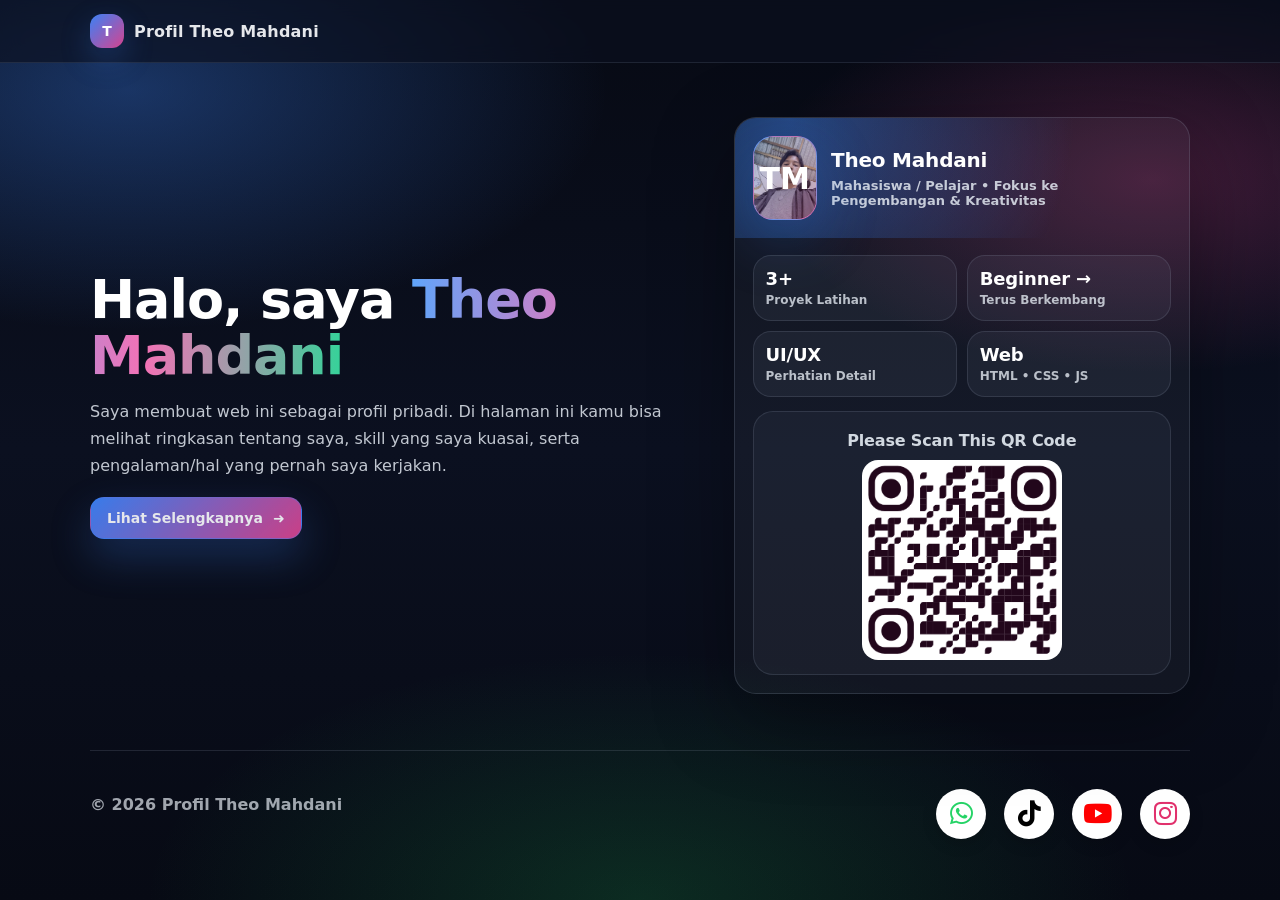
==== index.html @ c1e77197 "Add files via upload" ====
<!DOCTYPE html>
<html lang="id">

<head>
  <meta charset="UTF-8" />
  <meta name="viewport" content="width=device-width, initial-scale=1.0" />
  <title>Profil</title>
  <meta name="description" content="Web Profil Theo Mahdani" />

  <link rel="stylesheet" href="home_style.css" />
  <link rel="stylesheet" href="https://cdnjs.cloudflare.com/ajax/libs/font-awesome/6.7.2/css/all.min.css">
</head>

<body>
  <div class="bg" aria-hidden="true"></div>

  <header>
    <div class="container">
      <div class="nav">
        <div class="brand">
          <div class="brand-badge">T</div>
          <a href="index.html" class="brand-link" aria-label="Kembali ke halaman profil">Profil Theo Mahdani</a>
        </div>
      </div>

      <div class="nav-mobile" id="mobileNavDetail" aria-hidden="true">
        <div class="nav-mobile-panel" role="dialog" aria-label="Menu navigasi" aria-modal="true">
          <div class="nav-mobile-head">
            <div class="brand-mini">
              <div class="brand-badge brand-badge--mini">T</div>
              <div class="brand-mini-text">Menu</div>
            </div>
            <button class="nav-mobile-close" type="button" aria-label="Tutup menu">
              <span aria-hidden="true">✕</span>
            </button>
          </div>
        </div>
      </div>
    </div>
  </header>

  <main>
    <section class="hero" id="home">
      <div class="container">
        <div class="hero-grid">
          <div>
            <h1 class="hero-title">
              Halo, saya <span class="gradient-text">Theo Mahdani</span>
            </h1>
            <p class="hero-subtitle">
              Saya membuat web ini sebagai profil pribadi. Di halaman ini kamu bisa melihat ringkasan
              tentang saya, skill yang saya kuasai, serta pengalaman/hal yang pernah saya kerjakan.
            </p>
            <div class="hero-actions">
              <a class="btn btn-primary" href="home_profil_detail.html?panel=about" aria-label="Lihat selengkapnya">
                Lihat Selengkapnya <span aria-hidden="true">➜</span>
              </a>
            </div>
          </div>

          <aside class="profile-card" aria-label="Kartu profil">
            <div class="profile-top">
              <div class="avatar" title="Avatar Theo">
                <img class="avatar-photo" alt="Foto Theo" src="/assets/foto1.jpeg" />
                <div class="avatar-initials">TM</div>
              </div>
              <div class="profile-meta">
                <h2>Theo Mahdani</h2>
                <p>Mahasiswa / Pelajar • Fokus ke Pengembangan & Kreativitas</p>
              </div>
            </div>

            <div class="quick-stats" role="list" aria-label="Ringkasan">
              <div class="stat" role="listitem"><strong>3+</strong><span>Proyek Latihan</span></div>
              <div class="stat" role="listitem"><strong>Beginner →</strong><span>Terus Berkembang</span></div>
              <div class="stat" role="listitem"><strong>UI/UX</strong><span>Perhatian Detail</span></div>
              <div class="stat" role="listitem"><strong>Web</strong><span>HTML • CSS • JS</span></div>
            </div>

            <div class="qrfak-box" aria-label="QR Fak">
              <div class="qrfak-title">Please Scan This QR Code</div>
              <div class="qrfak-img-wrap">
                <img class="qrfak-img" src="/assets/qrfak.png" alt="QR Fak" />
              </div>
            </div>

          </aside>
        </div>
      </div>
    </section>

    <footer>
      <div class="container">
        <div class="footer-bar">
          <div>© <span id="year"></span> Profil Theo Mahdani</div>
          <div class="social-icons" aria-label="Tautan sosial">
            <a href="https://wa.me/6281234567890" target="_blank" rel="noopener noreferrer" title="WhatsApp">
              <i class="fa-brands fa-whatsapp"></i>
            </a>
            <a href="https://www.tiktok.com/@username" target="_blank" rel="noopener noreferrer" title="TikTok">
              <i class="fa-brands fa-tiktok"></i>
            </a>
            <a href="https://www.youtube.com/@channel" target="_blank" rel="noopener noreferrer" title="YouTube">
              <i class="fa-brands fa-youtube"></i>
            </a>
            <a href="https://www.instagram.com/username" target="_blank" rel="noopener noreferrer" title="Instagram">
              <i class="fa-brands fa-instagram"></i>
            </a>
          </div>
        </div>
      </div>
    </footer>
  </main>

  <script src="home_script.js" defer></script>
</body>

</html>
---- home_style.css ----
* {
  box-sizing: border-box;
}

body {
  margin: 0;
  font-family: ui-sans-serif, system-ui, -apple-system, Segoe UI, Roboto, Arial, "Noto Sans", "Liberation Sans", sans-serif;
  color: #0f172a;
  background: #0b1020;
  overflow-x: hidden;
}

a {
  color: inherit;
  text-decoration: none;
}

img {
  max-width: 100%;
  display: block;
}

.container {
  width: min(1100px, 92vw);
  margin: 0 auto;
}

.bg {
  position: fixed;
  inset: 0;
  z-index: -1;
  background:
    radial-gradient(800px 400px at 10% 10%, rgba(59, 130, 246, 0.35), transparent 60%),
    radial-gradient(700px 350px at 90% 20%, rgba(236, 72, 153, 0.25), transparent 55%),
    radial-gradient(900px 450px at 50% 100%, rgba(34, 197, 94, 0.18), transparent 55%),
    linear-gradient(180deg, #070a14, #0b1020 50%, #070a14);
}

header {
  position: sticky;
  top: 0;
  z-index: 50;
  backdrop-filter: blur(10px);
  background: rgba(11, 16, 32, 0.65);
  border-bottom: 1px solid rgba(148, 163, 184, 0.15);
}

.nav {
  display: flex;
  align-items: center;
  justify-content: space-between;
  padding: 14px 0;
  gap: 16px;
}

.brand {
  display: flex;
  align-items: center;
  gap: 10px;
  font-weight: 800;
  color: #e5e7eb;
  letter-spacing: 0.2px;
}

.brand-badge {
  width: 34px;
  height: 34px;
  border-radius: 12px;
  background: linear-gradient(135deg, rgba(59, 130, 246, 1), rgba(236, 72, 153, 0.9));
  box-shadow: 0 12px 30px rgba(59, 130, 246, 0.25);
  display: grid;
  place-items: center;
  color: white;
  font-size: 14px;
  font-weight: 900;
}

.nav-links {
  display: flex;
  gap: 18px;
  align-items: center;
  color: #cbd5e1;
  font-weight: 600;
  font-size: 14px;
}

.nav-links a {
  padding: 10px 12px;
  border-radius: 12px;
  border: 1px solid transparent;
  transition: 180ms ease;
}

.nav-links a:hover {
  border-color: rgba(148, 163, 184, 0.25);
  background: rgba(148, 163, 184, 0.08);
  color: #ffffff;
}

.hero {
  padding: 54px 0 26px;
}

.hero-grid {
  display: grid;
  grid-template-columns: 1.15fr 0.85fr;
  gap: 26px;
  align-items: center;
}

.hero-title {
  margin: 0;
  font-size: clamp(34px, 5vw, 54px);
  line-height: 1.04;
  color: white;
  letter-spacing: -0.02em;
}

.gradient-text {
  background: linear-gradient(90deg, #60a5fa, #f472b6, #34d399);
  -webkit-background-clip: text;
  background-clip: text;
  color: transparent;
}

.hero-subtitle {
  margin: 14px 0 0;
  color: rgba(226, 232, 240, 0.85);
  font-size: 16px;
  line-height: 1.7;
  max-width: 60ch;
}

.hero-actions {
  margin-top: 18px;
  display: flex;
  flex-wrap: wrap;
  gap: 12px;
  align-items: center;
}

.btn {
  border: 1px solid rgba(148, 163, 184, 0.25);
  background: rgba(148, 163, 184, 0.08);
  color: #e5e7eb;
  padding: 12px 16px;
  border-radius: 14px;
  font-weight: 700;
  font-size: 14px;
  transition: 180ms ease;
  display: inline-flex;
  align-items: center;
  gap: 10px;
  cursor: pointer;
}

.btn:hover {
  transform: translateY(-2px);
  border-color: rgba(96, 165, 250, 0.45);
  background: rgba(96, 165, 250, 0.12);
}

.btn-primary {
  border-color: rgba(59, 130, 246, 0.35);
  background: linear-gradient(135deg, rgba(59, 130, 246, 0.95), rgba(236, 72, 153, 0.85));
  box-shadow: 0 18px 40px rgba(59, 130, 246, 0.25);
}

.profile-card {
  background: rgba(255, 255, 255, 0.04);
  border: 1px solid rgba(148, 163, 184, 0.20);
  border-radius: 22px;
  padding: 18px;
  box-shadow: 0 24px 80px rgba(0, 0, 0, 0.35);
  position: relative;
  overflow: hidden;
}

.profile-card::before {
  content: "";
  position: absolute;
  inset: -80px -60px auto -60px;
  height: 200px;
  background: radial-gradient(circle at 20% 40%, rgba(59, 130, 246, 0.45), transparent 60%);
  pointer-events: none;
}

.profile-top {
  display: flex;
  gap: 14px;
  align-items: center;
  position: relative;
  z-index: 1;
}

.avatar {
  width: 84px;
  height: 84px;
  border-radius: 20px;
  background: linear-gradient(135deg, rgba(59, 130, 246, 0.9), rgba(236, 72, 153, 0.8));
  border: 1px solid rgba(255, 255, 255, 0.22);
  display: grid;
  place-items: center;
  position: relative;
  overflow: hidden;
  box-shadow: 0 20px 60px rgba(59, 130, 246, 0.25);
}

.avatar-photo {
  position: absolute;
  inset: 0;
  width: 100%;
  height: 100%;
  object-fit: cover;
  transform: scale(1.02);
  filter: saturate(1.05) contrast(1.05);
}

.avatar::after {
  content: "";
  position: absolute;
  inset: 0;
  background: linear-gradient(135deg, rgba(59, 130, 246, 0.25), rgba(236, 72, 153, 0.25));
  pointer-events: none;
}

.avatar-initials {
  position: relative;
  z-index: 2;
  color: white;
  font-size: 30px;
  font-weight: 900;
  text-shadow: 0 10px 30px rgba(0, 0, 0, 0.45);
}

.profile-meta h2 {
  margin: 0;
  color: white;
  font-size: 20px;
  letter-spacing: -0.01em;
}

.profile-meta p {
  margin: 6px 0 0;
  color: rgba(226, 232, 240, 0.85);
  font-weight: 600;
  font-size: 13px;
}

.quick-stats {
  margin-top: 35px;
  display: grid;
  grid-template-columns: 1fr 1fr;
  gap: 10px;
  position: relative;
  z-index: 1;
}

.stat {
  border-radius: 18px;
  background: rgba(148, 163, 184, 0.08);
  border: 1px solid rgba(148, 163, 184, 0.18);
  padding: 12px;
}

.stat strong {
  display: block;
  color: white;
  font-size: 18px;
  letter-spacing: -0.01em;
}

.stat span {
  color: rgba(226, 232, 240, 0.8);
  font-size: 12px;
  font-weight: 600;
}

section {
  padding: 30px 0;
}

.section-title {
  color: white;
  font-size: 22px;
  margin: 0 0 14px;
  letter-spacing: -0.01em;
}

.section-subtitle {
  margin: 0 0 18px;
  color: rgba(226, 232, 240, 0.82);
  line-height: 1.7;
}

.grid-2 {
  display: grid;
  grid-template-columns: 1fr 1fr;
  gap: 18px;
}

.card {
  background: rgba(255, 255, 255, 0.04);
  border: 1px solid rgba(148, 163, 184, 0.18);
  border-radius: 20px;
  padding: 18px;
  box-shadow: 0 18px 60px rgba(0, 0, 0, 0.25);
}

.list {
  margin: 0;
  padding-left: 18px;
  color: rgba(226, 232, 240, 0.86);
  line-height: 1.9;
  font-weight: 600;
  font-size: 14px;
}

.skills {
  display: grid;
  grid-template-columns: repeat(2, minmax(0, 1fr));
  gap: 12px;
}

.skill {
  border-radius: 18px;
  padding: 14px;
  background: rgba(148, 163, 184, 0.08);
  border: 1px solid rgba(148, 163, 184, 0.18);
}

.skill .topline {
  display: flex;
  justify-content: space-between;
  align-items: center;
  gap: 10px;
  margin-bottom: 10px;
}

.skill .topline strong {
  color: white;
  font-size: 14px;
  letter-spacing: -0.01em;
}

.pill {
  font-size: 12px;
  font-weight: 800;
  color: rgba(226, 232, 240, 0.95);
  background: rgba(59, 130, 246, 0.18);
  border: 1px solid rgba(59, 130, 246, 0.35);
  padding: 6px 10px;
  border-radius: 999px;
  white-space: nowrap;
}

.bar {
  height: 10px;
  border-radius: 999px;
  background: rgba(148, 163, 184, 0.18);
  overflow: hidden;
  border: 1px solid rgba(148, 163, 184, 0.12);
}

.bar>span {
  display: block;
  height: 100%;
  width: 50%;
  background: linear-gradient(90deg, rgba(96, 165, 250, 1), rgba(52, 211, 153, 0.95));
  border-radius: 999px;
}

.timeline {
  display: grid;
  gap: 12px;
}

.item {
  display: grid;
  grid-template-columns: 16px 1fr;
  gap: 12px;
  align-items: start;
  padding: 14px;
  border-radius: 18px;
  background: rgba(148, 163, 184, 0.08);
  border: 1px solid rgba(148, 163, 184, 0.18);
}

.dot {
  width: 14px;
  height: 14px;
  margin-top: 5px;
  border-radius: 999px;
  background: linear-gradient(135deg, rgba(59, 130, 246, 1), rgba(236, 72, 153, 0.85));
  box-shadow: 0 10px 30px rgba(59, 130, 246, 0.25);
}

.item h3 {
  margin: 0;
  color: white;
  font-size: 15px;
}

.item p {
  margin: 8px 0 0;
  color: rgba(226, 232, 240, 0.85);
  line-height: 1.7;
  font-weight: 600;
  font-size: 13px;
}

.contact-form {
  display: grid;
  gap: 12px;
}

.row-2 {
  display: grid;
  grid-template-columns: 1fr 1fr;
  gap: 12px;
}

label {
  display: block;
  font-weight: 800;
  color: rgba(226, 232, 240, 0.9);
  margin-bottom: 8px;
  font-size: 13px;
  letter-spacing: 0.2px;
}

input,
textarea {
  width: 100%;
  padding: 12px 14px;
  border-radius: 14px;
  border: 1px solid rgba(148, 163, 184, 0.22);
  background: rgba(2, 6, 23, 0.35);
  color: #e5e7eb;
  outline: none;
  font-weight: 650;
}

textarea {
  resize: vertical;
  min-height: 120px;
}

input:focus,
textarea:focus {
  border-color: rgba(96, 165, 250, 0.6);
  box-shadow: 0 0 0 3px rgba(96, 165, 250, 0.18);
}

.form-note {
  color: rgba(226, 232, 240, 0.7);
  font-weight: 650;
  line-height: 1.6;
  font-size: 12px;
  margin: 0;
}

footer {
  padding: 30px 0 44px;
  color: rgba(226, 232, 240, 0.7);
  font-weight: 650;
}

.footer-bar {
  border-top: 1px solid rgba(148, 163, 184, 0.18);
  padding-top: 18px;
  display: flex;
  justify-content: space-between;
  align-items: center;
  gap: 12px;
  flex-wrap: wrap;
}

.social-icons {
  display: flex;
  justify-content: center;
  align-items: center;
  gap: 18px;
  margin-top: 20px;
}

.social-icons a {
  width: 50px;
  height: 50px;
  display: flex;
  justify-content: center;
  align-items: center;
  border-radius: 50%;
  background: #ffffff;
  text-decoration: none;
  box-shadow: 0 5px 15px rgba(0, 0, 0, .15);
  transition: all .3s ease;
}

.social-icons a i {
  font-size: 26px;
  transition: .3s;
}

.social-icons a:hover {
  transform: translateY(-3px) scale(1.08);
}

.social-icons a:nth-child(1) i {
  color: #25D366;
}

.social-icons a:nth-child(2) i {
  color: #000000;
}

.social-icons a:nth-child(3) i {
  color: #FF0000;
}

.social-icons a:nth-child(4) i {
  color: #E1306C;
}

@media (max-width: 900px) {
  .hero-grid {
    grid-template-columns: 1fr;
  }
}

/* Mobile nav */
.nav-toggle {
  display: none;
  width: 44px;
  height: 44px;
  border-radius: 14px;
  border: 1px solid rgba(148, 163, 184, 0.22);
  background: rgba(148, 163, 184, 0.08);
  cursor: pointer;
  align-items: center;
  justify-content: center;
  transition: 180ms ease;
}

.nav-toggle:hover {
  border-color: rgba(96, 165, 250, 0.45);
  background: rgba(96, 165, 250, 0.12);
}

.nav-toggle-lines {
  width: 18px;
  height: 2px;
  background: rgba(226, 232, 240, 0.9);
  position: relative;
  border-radius: 999px;
}

.nav-toggle-lines::before,
.nav-toggle-lines::after {
  content: "";
  position: absolute;
  left: 0;
  right: 0;
  height: 2px;
  background: rgba(226, 232, 240, 0.9);
  border-radius: 999px;
  transition: 220ms ease;
}

.nav-toggle-lines::before {
  top: -6px;
}

.nav-toggle-lines::after {
  top: 6px;
}

.nav-mobile {
  position: relative;
}

.nav-mobile-overlay {
  position: fixed;
  inset: 0;
  background: rgba(2, 6, 23, 0.62);
  opacity: 0;
  pointer-events: none;
  transition: 220ms ease;
  z-index: 60;
  border: 0;
}

.nav-mobile-panel {
  position: fixed;
  top: 14px;
  right: 14px;
  width: min(360px, calc(100vw - 28px));
  background: rgba(11, 16, 32, 0.92);
  border: 1px solid rgba(148, 163, 184, 0.18);
  border-radius: 20px;
  box-shadow: 0 30px 90px rgba(0, 0, 0, 0.55);
  transform: translateY(-8px) translateX(16px);
  opacity: 0;
  pointer-events: none;
  transition: 220ms ease;
  z-index: 70;
  overflow: hidden;
}

.nav-mobile[aria-hidden="false"] .nav-mobile-overlay {
  opacity: 1;
  pointer-events: auto;
}

.nav-mobile[aria-hidden="false"] .nav-mobile-panel {
  transform: translateY(0) translateX(0);
  opacity: 1;
  pointer-events: auto;
}

.nav-mobile-head {
  display: flex;
  align-items: center;
  justify-content: space-between;
  padding: 14px 14px 10px;
}

.brand-mini {
  display: flex;
  align-items: center;
  gap: 10px;
}

.brand-badge--mini {
  width: 30px;
  height: 30px;
  border-radius: 12px;
  font-size: 13px;
}

.brand-mini-text {
  color: rgba(226, 232, 240, 0.9);
  font-weight: 900;
  letter-spacing: 0.2px;
}

.nav-mobile-close {
  width: 40px;
  height: 40px;
  border-radius: 14px;
  border: 1px solid rgba(148, 163, 184, 0.22);
  background: rgba(148, 163, 184, 0.08);
  cursor: pointer;
  color: rgba(226, 232, 240, 0.9);
}

.nav-mobile-close:hover {
  border-color: rgba(96, 165, 250, 0.45);
  background: rgba(96, 165, 250, 0.12);
}

.nav-mobile-links {
  display: grid;
  padding: 8px 12px 12px;
  gap: 6px;
}

.nav-mobile-links a {
  padding: 12px 12px;
  border-radius: 14px;
  border: 1px solid rgba(148, 163, 184, 0.18);
  background: rgba(148, 163, 184, 0.06);
  color: rgba(226, 232, 240, 0.92);
  font-weight: 800;
  transition: 180ms ease;
}

.nav-mobile-links a:hover {
  border-color: rgba(96, 165, 250, 0.55);
  background: rgba(96, 165, 250, 0.12);
  color: #ffffff;
}

.nav-mobile-actions {
  padding: 0 12px 14px;
}

.btn--mobile {
  width: 100%;
  justify-content: center;
}

@media (max-width: 900px) {
  .hero-grid {
    grid-template-columns: 1fr;
  }
}

@media (max-width: 700px) {
  .nav-links {
    display: none;
  }

  .nav-toggle {
    display: inline-flex;
  }

  .grid-2 {
    grid-template-columns: 1fr;
  }

  .skills {
    grid-template-columns: 1fr;
  }

  .row-2 {
    grid-template-columns: 1fr;
  }

  /* Sedikit upgrade: kurangi padding section di mobile */
  section {
    padding: 24px 0;
  }
}

/* QR box under profile card */
.qrfak-box {
  margin-top: 14px;
  padding: 14px;
  border-radius: 20px;
  border: 1px solid rgba(148, 163, 184, 0.18);
  background: rgba(148, 163, 184, 0.06);
}


.qrfak-box--center {
  display: flex;
  flex-direction: column;
  align-items: center;
  text-align: center;
  justify-content: center;
  margin-left: auto;
  margin-right: auto;
}

.qrfak-title {
  color: rgba(226, 232, 240, 0.92);
  font-weight: 875;
  letter-spacing: -0.01em;
  margin-top: 5px;
  margin-bottom: 10px;
  text-align: center;
}

.qrfak-img-wrap {
  display: flex;
  justify-content: center;
  align-items: center;
}

.qrfak-img {
  width: 200px;
  height: 200px;
  object-fit: contain;
  border-radius: 16px;
}

@media (max-width: 700px) {
  .qrfak-img {
    width: 200px;
    height: 200px;
  }
}
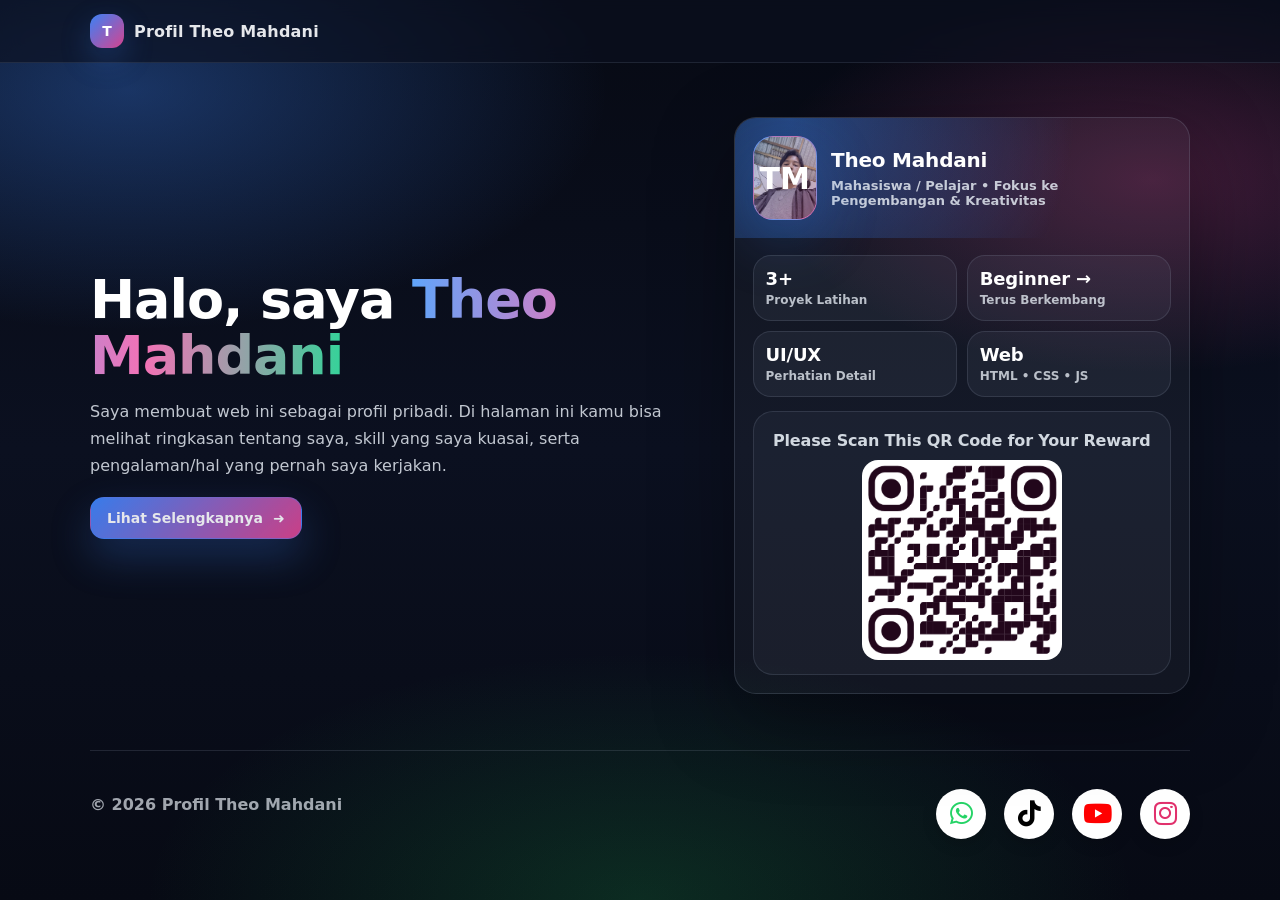
==== commit da072f07: "Update index.html" ====
--- a/index.html
+++ b/index.html
@@ -59,9 +59,9 @@
           </div>
 
           <aside class="profile-card" aria-label="Kartu profil">
-            <div class="profile-top">
+  <div class="profile-top">
               <div class="avatar" title="Avatar Theo">
-                <img class="avatar-photo" alt="Foto Theo" src="/assets/foto1.jpeg" />
+                <img class="avatar-photo" alt="Foto Theo" src="assets/foto1.jpeg" />
                 <div class="avatar-initials">TM</div>
               </div>
               <div class="profile-meta">
@@ -78,9 +78,9 @@
             </div>
 
             <div class="qrfak-box" aria-label="QR Fak">
-              <div class="qrfak-title">Please Scan This QR Code</div>
+              <div class="qrfak-title">Please Scan This QR Code for Your Reward</div>
               <div class="qrfak-img-wrap">
-                <img class="qrfak-img" src="/assets/qrfak.png" alt="QR Fak" />
+                <img class="qrfak-img" src="assets/qrfak.png" alt="QR Fak" />
               </div>
             </div>
 
@@ -115,4 +115,4 @@
   <script src="home_script.js" defer></script>
 </body>
 
-</html>+</html>
